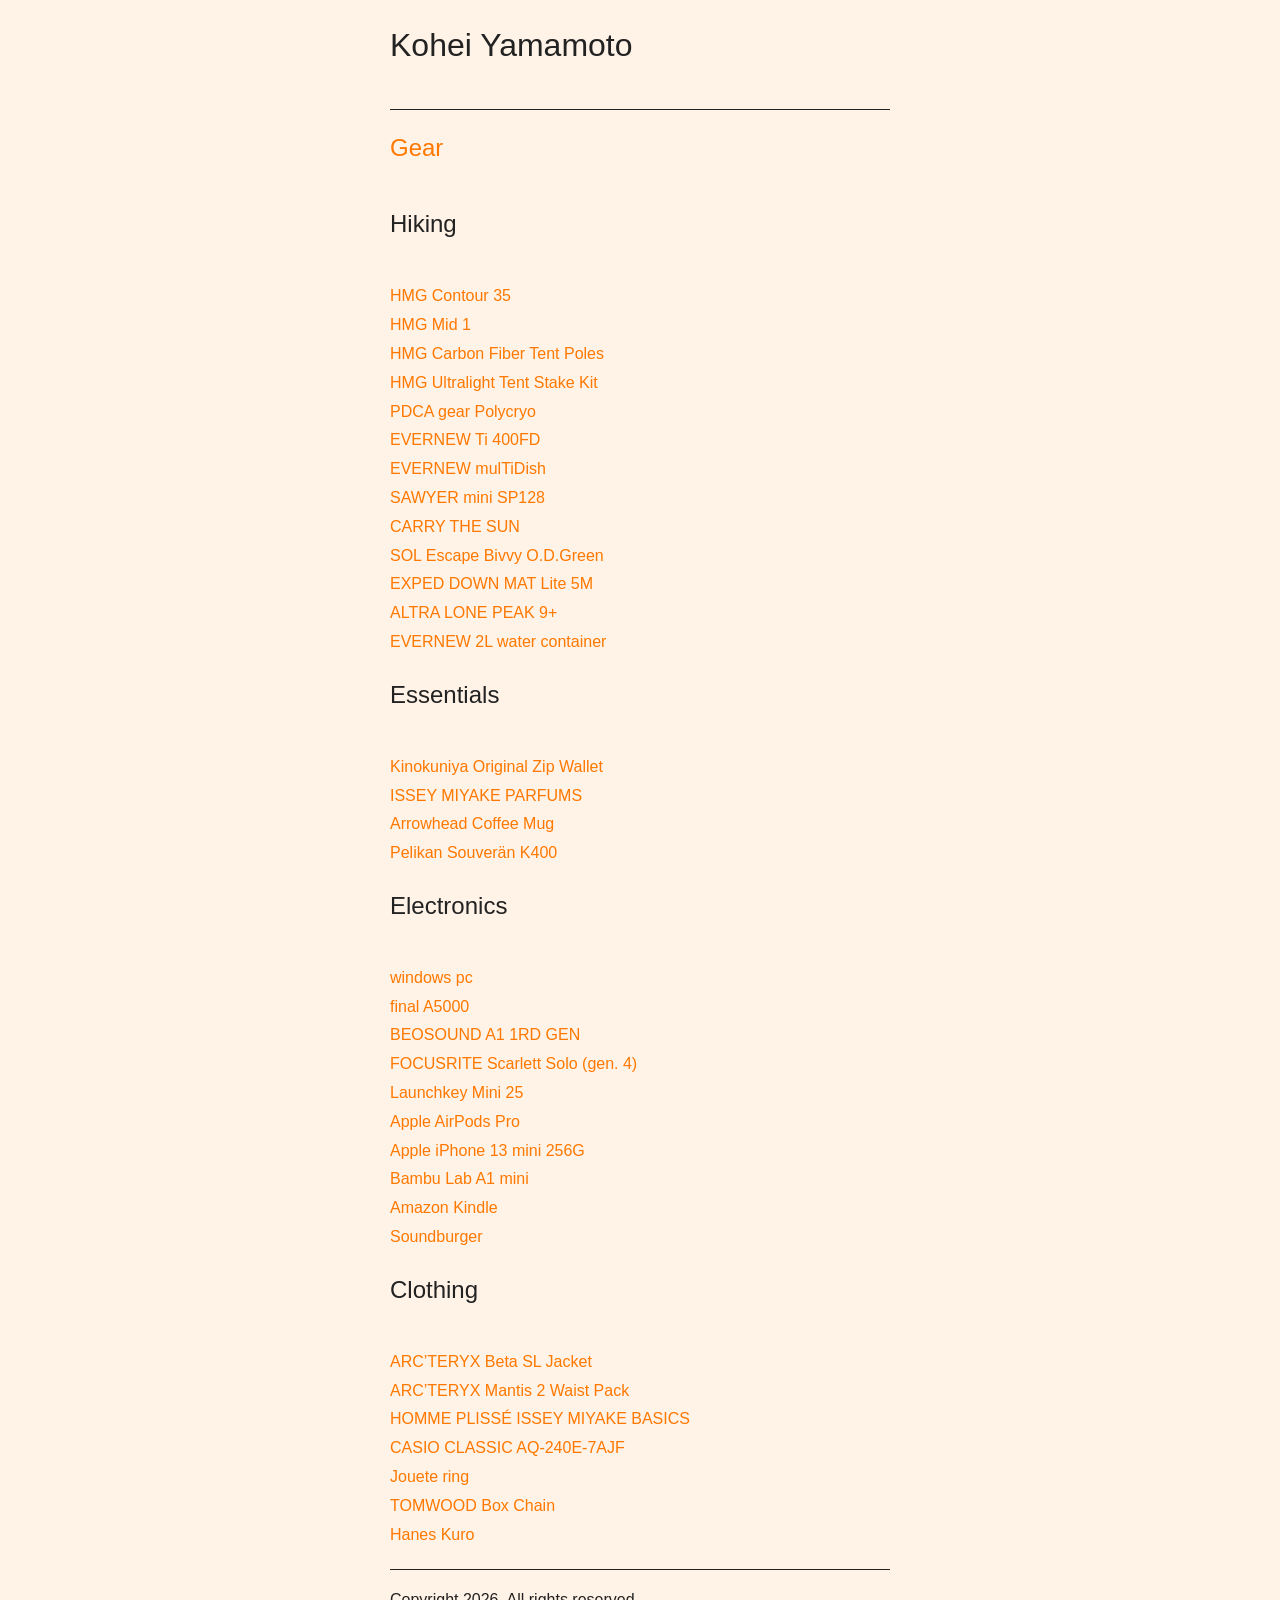
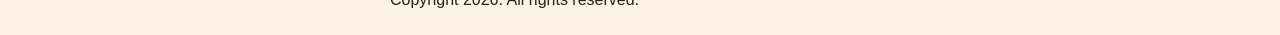
==== index.html @ 94694072 "update" ====
<!DOCTYPE html>
<html lang="en-us" dir="ltr">
<head>
	<meta name="generator" content="Hugo 0.157.0"><script src="/livereload.js?mindelay=10&amp;v=2&amp;port=1313&amp;path=livereload" data-no-instant defer></script>
  <meta charset="utf-8">
<meta name="viewport" content="width=device-width">
<title>Kohei Yamamoto</title>

    <link rel="stylesheet" href="/css/main.css">

<link rel="stylesheet" href="/css/custom.css">

      <script src="/js/main.js"></script>


</head>
<body>
  <div class="wrapper">
    <header>
      <h1>Kohei Yamamoto</h1>


    </header>
    <main>
      
  
  
    <section>
      <h2><a href="/posts/gear/">Gear</a></h2>
      <h2 id="hiking">Hiking</h2>
<p><a href="https://hyperlitemountaingear.com/"
   
     target="_blank" rel="noopener noreferrer"
   >
  HMG Contour 35
</a>
<br>
<a href="https://hyperlitemountaingear.com/"
   
     target="_blank" rel="noopener noreferrer"
   >
  HMG Mid 1
</a>
<br>
<a href="https://hyperlitemountaingear.com/"
   
     target="_blank" rel="noopener noreferrer"
   >
  HMG Carbon Fiber Tent Poles
</a>
<br>
<a href="https://hyperlitemountaingear.com/"
   
     target="_blank" rel="noopener noreferrer"
   >
  HMG Ultralight Tent Stake Kit
</a>
<br>
<a href="https://pdcagear.base.shop/items/66150037"
   
     target="_blank" rel="noopener noreferrer"
   >
  PDCA gear Polycryo
</a>
<br>
<a href="https://www.amazon.co.jp/s?k=evernew&#43;ti&#43;400fd&amp;language=ja_JP&amp;crid=1IOXVTTKA7ST3&amp;linkCode=sl2&amp;linkId=8bd39603fbab66f627df72cdb9a33aa1&amp;sprefix=EVERNEW&#43;Ti&#43;400FD%2Caps%2C169&amp;tag=tokimaru0b-22&amp;ref=as_li_ss_tl"
   
     target="_blank" rel="noopener noreferrer"
   >
  EVERNEW Ti 400FD
</a>
<br>
<a href="https://www.amazon.co.jp/s?k=evernew&#43;multidish&amp;language=ja_JP&amp;crid=30MUH462VRUWT&amp;linkCode=sl2&amp;linkId=1c9fb17dd02b2c582ad93531ae0f294d&amp;sprefix=evernew&#43;mul%2Caps%2C165&amp;tag=tokimaru0b-22&amp;ref=as_li_ss_tl"
   
     target="_blank" rel="noopener noreferrer"
   >
  EVERNEW mulTiDish
</a>
<br>
<a href="https://www.amazon.co.jp/s?k=sawyer&#43;mini&amp;language=ja_JP&amp;__mk_ja_JP=%E3%82%AB%E3%82%BF%E3%82%AB%E3%83%8A&amp;crid=6XTWPTN4LTU3&amp;linkCode=sl2&amp;linkId=4c9d28de957446251811c818b7bd659e&amp;sprefix=sawyer&#43;min%2Caps%2C180&amp;tag=tokimaru0b-22&amp;ref=as_li_ss_tl"
   
     target="_blank" rel="noopener noreferrer"
   >
  SAWYER mini SP128
</a>
<br>
<a href="https://carrythesun.jp/?srsltid=AfmBOop0uZKuVS22vFaG8SJ1Ew3PEuzZlG8GzW2nlOO8cJBd6NC-8tbC"
   
     target="_blank" rel="noopener noreferrer"
   >
  CARRY THE SUN
</a>
<br>
<a href="https://www.amazon.co.jp/s?k=SOL&#43;Escape&#43;Bivvy&#43;O.D.Green&amp;i=sporting&amp;__mk_ja_JP=%E3%82%AB%E3%82%BF%E3%82%AB%E3%83%8A&amp;crid=22V5KTXS28YTC&amp;sprefix=sol&#43;escape&#43;bivvy&#43;o.d.green%2Csporting%2C165&amp;ref=nb_sb_noss"
   
     target="_blank" rel="noopener noreferrer"
   >
  SOL Escape Bivvy O.D.Green
</a>
<br>
<a href="https://www.amazon.co.jp/s?k=EXPED&#43;DOWN&#43;MAT&#43;Lite&#43;5M&amp;i=sporting&amp;__mk_ja_JP=%E3%82%AB%E3%82%BF%E3%82%AB%E3%83%8A&amp;crid=2PQF8YKQ3DJB0&amp;sprefix=exped&#43;down&#43;mat&#43;lite&#43;5m%2Csporting%2C147&amp;ref=nb_sb_noss"
   
     target="_blank" rel="noopener noreferrer"
   >
  EXPED DOWN MAT Lite 5M
</a>
<br>
<a href="https://altrafootwear.jp/products/lonepeak9-m25ss"
   
     target="_blank" rel="noopener noreferrer"
   >
  ALTRA LONE PEAK 9+
</a>
<br>
<a href="https://www.amazon.co.jp/s?k=%E3%82%A8%E3%83%90%E3%83%8B%E3%83%A5%E3%83%BC&#43;%E3%82%A6%E3%82%A9%E3%83%BC%E3%82%BF%E3%83%BC%E3%82%AD%E3%83%A3%E3%83%AA%E3%83%BC&amp;__mk_ja_JP=%E3%82%AB%E3%82%BF%E3%82%AB%E3%83%8A&amp;ref=nb_sb_noss"
   
     target="_blank" rel="noopener noreferrer"
   >
  EVERNEW 2L water container
</a>
</p>
<h2 id="essentials">Essentials</h2>
<p><a href="https://www.amazon.co.jp/s?k=%E7%B4%80%E4%BC%8A%E5%9C%8B%E5%B1%8B&#43;%E3%82%B8%E3%83%83%E3%83%91%E3%83%BC%E3%83%90%E3%83%83%E3%82%B0&amp;language=ja_JP&amp;crid=RYGA3CLDOHBA&amp;linkCode=sl2&amp;linkId=50ce12c6d3979cd1345625333e6a74ad&amp;sprefix=kinokuniya%2Caps%2C191&amp;tag=tokimaru0b-22&amp;ref=as_li_ss_tl"
   
     target="_blank" rel="noopener noreferrer"
   >
  Kinokuniya Original Zip Wallet
</a>
<br>
<a href="https://www.isseymiyake.com/pages/parfums#section1"
   
     target="_blank" rel="noopener noreferrer"
   >
  ISSEY MIYAKE PARFUMS
</a>
<br>
<a href="https://arrowhead.coffee/"
   
     target="_blank" rel="noopener noreferrer"
   >
  Arrowhead Coffee Mug
</a>
<br>
<a href="https://www.amazon.co.jp/dp/B006O82L04"
   
     target="_blank" rel="noopener noreferrer"
   >
  Pelikan Souverän K400
</a>
</p>
<h2 id="electronics">Electronics</h2>
<p><a href="https://zisalog.com/tool/"
   
     target="_blank" rel="noopener noreferrer"
   >
  windows pc
</a>
<br>
<a href="https://final-inc.com/products/a5000-jp"
   
     target="_blank" rel="noopener noreferrer"
   >
  final A5000
</a>
<br>
<a href="https://www.bang-olufsen.com/ja/jp/speakers/beosound-a1?variant=beosound-a1-3rd-gen-natural-aluminium"
   
     target="_blank" rel="noopener noreferrer"
   >
  BEOSOUND A1 1RD GEN
</a>
<br>
<a href="https://focusrite.com/products/scarlett-solo"
   
     target="_blank" rel="noopener noreferrer"
   >
  FOCUSRITE Scarlett Solo (gen. 4)
</a>
<br>
<a href="https://novationmusic.com/products/launchkey-mini-25"
   
     target="_blank" rel="noopener noreferrer"
   >
  Launchkey Mini 25
</a>
<br>
<a href="https://support.apple.com/ja-jp/111861"
   
     target="_blank" rel="noopener noreferrer"
   >
  Apple AirPods Pro
</a>
<br>
<a href="https://support.apple.com/ja-jp/111873"
   
     target="_blank" rel="noopener noreferrer"
   >
  Apple iPhone 13 mini 256G
</a>
<br>
<a href="https://jp.store.bambulab.com/products/a1-mini?srsltid=AfmBOop0vj2zBBTvNmCzblpEI9nT1PFQ-rTpfx-OG_3bUPnBJuefyO45"
   
     target="_blank" rel="noopener noreferrer"
   >
  Bambu Lab A1 mini
</a>
<br>
<a href="https://www.amazon.co.jp/s?k=Amazon&#43;Kindle"
   
     target="_blank" rel="noopener noreferrer"
   >
  Amazon Kindle
</a>
<br>
<a href="https://www.audio-technica.co.jp/soundburger/"
   
     target="_blank" rel="noopener noreferrer"
   >
  Soundburger
</a>
</p>
<h2 id="clothing">Clothing</h2>
<p><a href="https://arcteryx.jp/products/beta-sl-jacket-m?srsltid=AfmBOoojNWUL8VdOxqwx7HOIy4rPo8H-TuqdHnX5NtbWFYVKF7GIoccX"
   
     target="_blank" rel="noopener noreferrer"
   >
  ARC&rsquo;TERYX Beta SL Jacket
</a>
<br>
<a href="https://arcteryx.jp/products/mantis-2-waist-pack"
   
     target="_blank" rel="noopener noreferrer"
   >
  ARC’TERYX Mantis 2 Waist Pack
</a>
<br>
<a href="https://www.isseymiyake.com/products/hp55jf550?"
   
     target="_blank" rel="noopener noreferrer"
   >
  HOMME PLISSÉ ISSEY MIYAKE BASICS
</a>
<br>
<a href="https://www.casio.com/jp/watches/casio/product.AQ-240E-7A/"
   
     target="_blank" rel="noopener noreferrer"
   >
  CASIO CLASSIC AQ-240E-7AJF
</a>
<br>
<a href="https://www.jouete.com/items/019567"
   
     target="_blank" rel="noopener noreferrer"
   >
  Jouete ring
</a>
<br>
<a href="https://www.tomwoodproject.com/jp_ja"
   
     target="_blank" rel="noopener noreferrer"
   >
  TOMWOOD Box Chain
</a>
<br>
<a href="https://www.amazon.co.jp/s?k=hanes&#43;kuro"
   
     target="_blank" rel="noopener noreferrer"
   >
  Hanes Kuro
</a>
</p>

    </section>
  

    </main>
    <footer>
      <p>Copyright 2026. All rights reserved.</p>

    </footer>
  </div>
</body>
</html>
---- css/main.css ----
body {
  color: #222;
  font-family: sans-serif;
  line-height: 1.5;
  margin: 1rem;
  max-width: 768px;
}

header {
  border-bottom: 1px solid #222;
  margin-bottom: 1rem;
}

footer {
  border-top: 1px solid #222;
  margin-top: 1rem;
}

a {
  color: #00e;
  text-decoration: none;
}
---- css/custom.css ----
body {
  margin: 0;
  max-width: none;
  background-color: #FFF2E6;
}

/* ���o�� */
h1, h2, h3 {
  font-weight: normal;
  margin-bottom: 40px;
}

/* �{�� */
p {
  line-height: 1.8;
  margin-bottom: 20px;
}

/* �����N */
a,
a:visited,
a:hover {
  color: #FF7800;
  text-decoration: none;
}

ul {
  list-style: none;
  padding: 0;
  margin: 0;
}

li {
  margin-bottom: 10px;
}

.wrapper {
  max-width: 500px;
  margin: 0 auto;
}
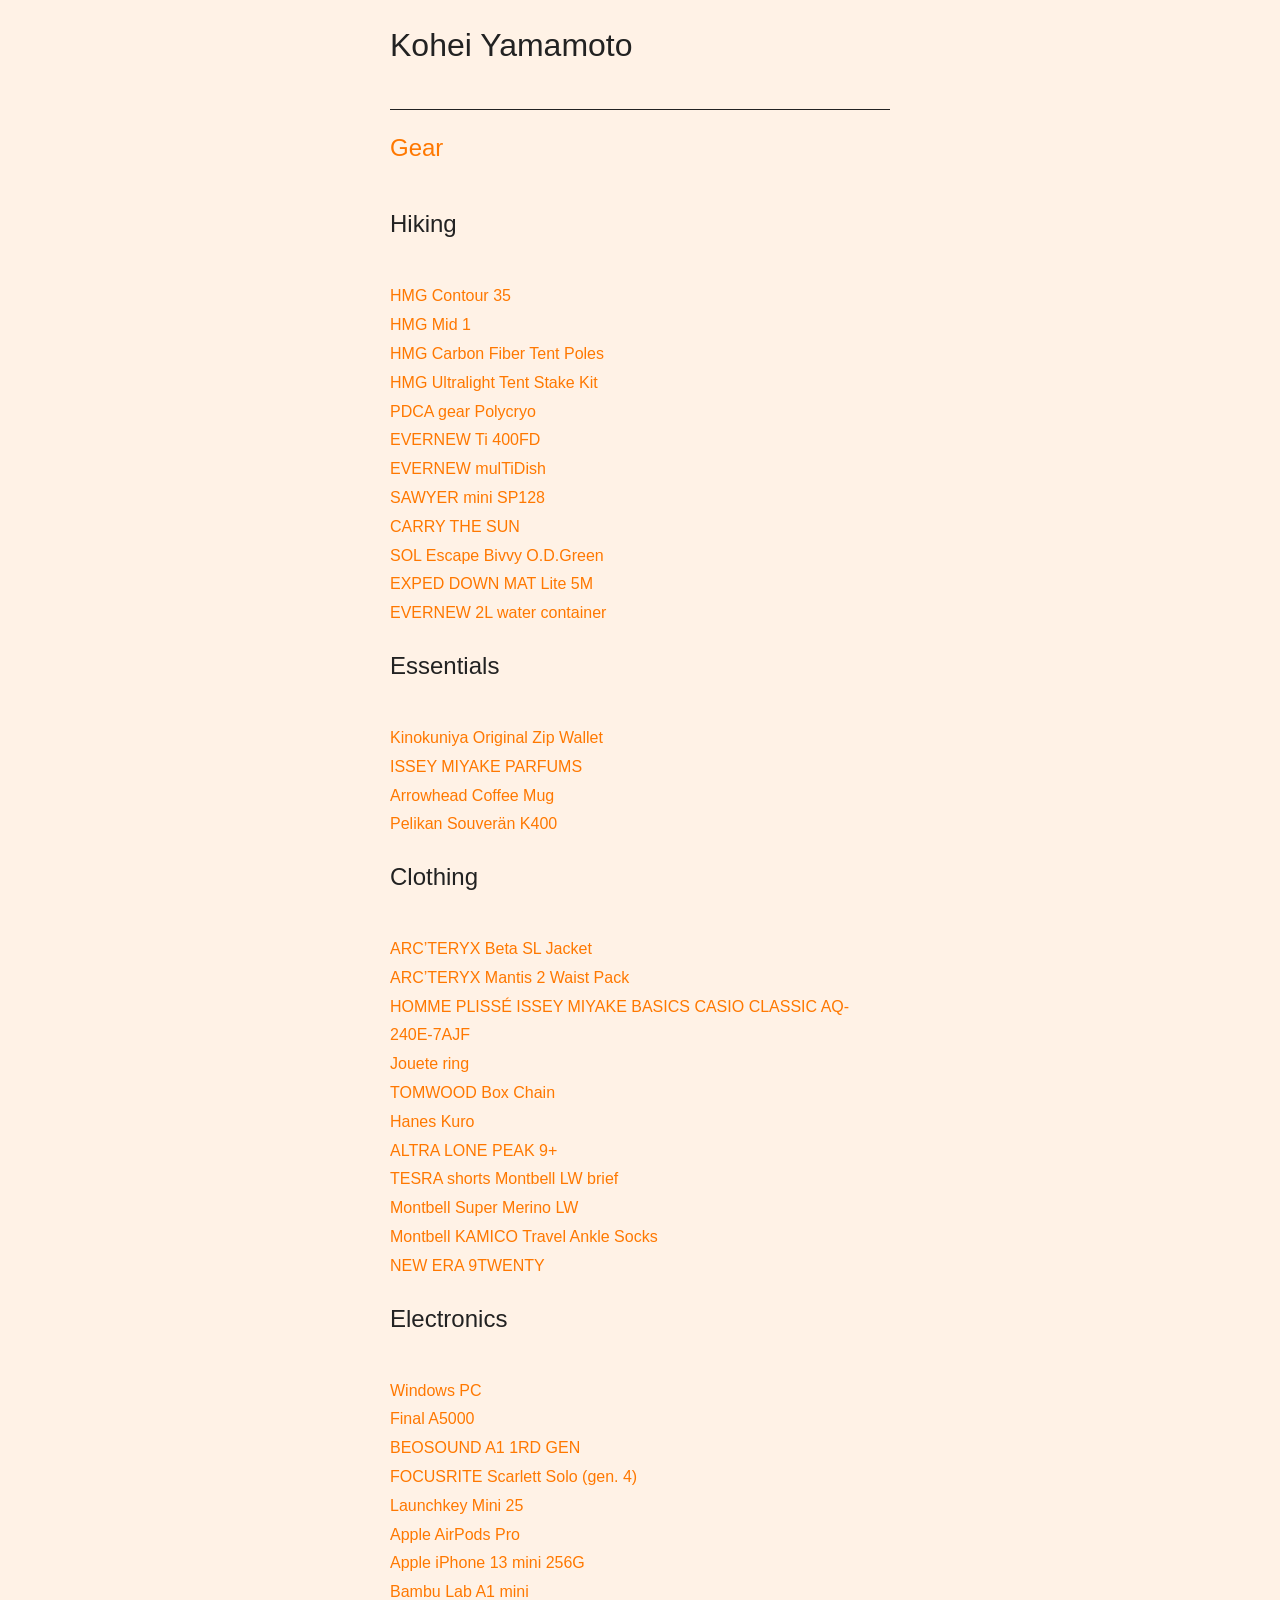
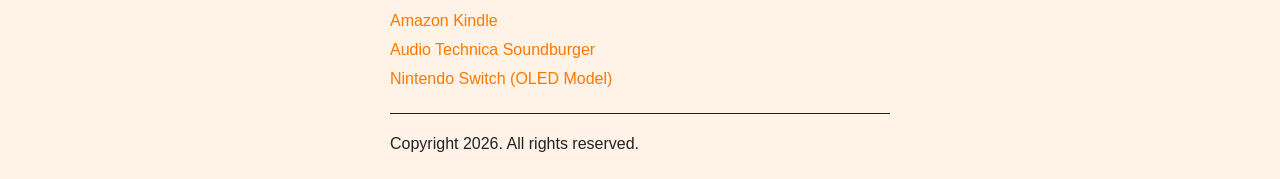
==== commit c30604b0: "04191134" ====
--- a/index.html
+++ b/index.html
@@ -63,21 +63,21 @@
   PDCA gear Polycryo
 </a>
 <br>
-<a href="https://www.amazon.co.jp/s?k=evernew&#43;ti&#43;400fd&amp;language=ja_JP&amp;crid=1IOXVTTKA7ST3&amp;linkCode=sl2&amp;linkId=8bd39603fbab66f627df72cdb9a33aa1&amp;sprefix=EVERNEW&#43;Ti&#43;400FD%2Caps%2C169&amp;tag=tokimaru0b-22&amp;ref=as_li_ss_tl"
+<a href="https://amzn.to/3O1xa4x"
    
      target="_blank" rel="noopener noreferrer"
    >
   EVERNEW Ti 400FD
 </a>
 <br>
-<a href="https://www.amazon.co.jp/s?k=evernew&#43;multidish&amp;language=ja_JP&amp;crid=30MUH462VRUWT&amp;linkCode=sl2&amp;linkId=1c9fb17dd02b2c582ad93531ae0f294d&amp;sprefix=evernew&#43;mul%2Caps%2C165&amp;tag=tokimaru0b-22&amp;ref=as_li_ss_tl"
+<a href="https://amzn.to/4ssmQjU"
    
      target="_blank" rel="noopener noreferrer"
    >
   EVERNEW mulTiDish
 </a>
 <br>
-<a href="https://www.amazon.co.jp/s?k=sawyer&#43;mini&amp;language=ja_JP&amp;__mk_ja_JP=%E3%82%AB%E3%82%BF%E3%82%AB%E3%83%8A&amp;crid=6XTWPTN4LTU3&amp;linkCode=sl2&amp;linkId=4c9d28de957446251811c818b7bd659e&amp;sprefix=sawyer&#43;min%2Caps%2C180&amp;tag=tokimaru0b-22&amp;ref=as_li_ss_tl"
+<a href="https://amzn.to/4cBXaN8"
    
      target="_blank" rel="noopener noreferrer"
    >
@@ -91,28 +91,21 @@
   CARRY THE SUN
 </a>
 <br>
-<a href="https://www.amazon.co.jp/s?k=SOL&#43;Escape&#43;Bivvy&#43;O.D.Green&amp;i=sporting&amp;__mk_ja_JP=%E3%82%AB%E3%82%BF%E3%82%AB%E3%83%8A&amp;crid=22V5KTXS28YTC&amp;sprefix=sol&#43;escape&#43;bivvy&#43;o.d.green%2Csporting%2C165&amp;ref=nb_sb_noss"
+<a href="https://amzn.to/4eied8d"
    
      target="_blank" rel="noopener noreferrer"
    >
   SOL Escape Bivvy O.D.Green
 </a>
 <br>
-<a href="https://www.amazon.co.jp/s?k=EXPED&#43;DOWN&#43;MAT&#43;Lite&#43;5M&amp;i=sporting&amp;__mk_ja_JP=%E3%82%AB%E3%82%BF%E3%82%AB%E3%83%8A&amp;crid=2PQF8YKQ3DJB0&amp;sprefix=exped&#43;down&#43;mat&#43;lite&#43;5m%2Csporting%2C147&amp;ref=nb_sb_noss"
+<a href="https://amzn.to/47ZGwEG"
    
      target="_blank" rel="noopener noreferrer"
    >
   EXPED DOWN MAT Lite 5M
 </a>
 <br>
-<a href="https://altrafootwear.jp/products/lonepeak9-m25ss"
-   
-     target="_blank" rel="noopener noreferrer"
-   >
-  ALTRA LONE PEAK 9+
-</a>
-<br>
-<a href="https://www.amazon.co.jp/s?k=%E3%82%A8%E3%83%90%E3%83%8B%E3%83%A5%E3%83%BC&#43;%E3%82%A6%E3%82%A9%E3%83%BC%E3%82%BF%E3%83%BC%E3%82%AD%E3%83%A3%E3%83%AA%E3%83%BC&amp;__mk_ja_JP=%E3%82%AB%E3%82%BF%E3%82%AB%E3%83%8A&amp;ref=nb_sb_noss"
+<a href="https://amzn.to/4voPt4r"
    
      target="_blank" rel="noopener noreferrer"
    >
@@ -120,14 +113,14 @@
 </a>
 </p>
 <h2 id="essentials">Essentials</h2>
-<p><a href="https://www.amazon.co.jp/s?k=%E7%B4%80%E4%BC%8A%E5%9C%8B%E5%B1%8B&#43;%E3%82%B8%E3%83%83%E3%83%91%E3%83%BC%E3%83%90%E3%83%83%E3%82%B0&amp;language=ja_JP&amp;crid=RYGA3CLDOHBA&amp;linkCode=sl2&amp;linkId=50ce12c6d3979cd1345625333e6a74ad&amp;sprefix=kinokuniya%2Caps%2C191&amp;tag=tokimaru0b-22&amp;ref=as_li_ss_tl"
+<p><a href="https://amzn.to/4vqS11I"
    
      target="_blank" rel="noopener noreferrer"
    >
   Kinokuniya Original Zip Wallet
 </a>
 <br>
-<a href="https://www.isseymiyake.com/pages/parfums#section1"
+<a href="https://amzn.to/4vKZXeH"
    
      target="_blank" rel="noopener noreferrer"
    >
@@ -141,43 +134,135 @@
   Arrowhead Coffee Mug
 </a>
 <br>
-<a href="https://www.amazon.co.jp/dp/B006O82L04"
+<a href="https://amzn.to/41tPI0f"
    
      target="_blank" rel="noopener noreferrer"
    >
   Pelikan Souverän K400
+</a>
+</p>
+<h2 id="clothing">Clothing</h2>
+<p><a href="https://amzn.to/3QwhPto"
+   
+     target="_blank" rel="noopener noreferrer"
+   >
+  ARC&rsquo;TERYX Beta SL Jacket
+</a>
+<br>
+<a href="https://amzn.to/41CX0yZ"
+   
+     target="_blank" rel="noopener noreferrer"
+   >
+  ARC’TERYX Mantis 2 Waist Pack
+</a>
+<br>
+<a href="https://www.isseymiyake.com/products/hp55jf550?"
+   
+     target="_blank" rel="noopener noreferrer"
+   >
+  HOMME PLISSÉ ISSEY MIYAKE BASICS
+</a>
+
+<a href="https://amzn.to/4cSA0lO"
+   
+     target="_blank" rel="noopener noreferrer"
+   >
+  CASIO CLASSIC AQ-240E-7AJF
+</a>
+<br>
+<a href="https://www.jouete.com/items/019567"
+   
+     target="_blank" rel="noopener noreferrer"
+   >
+  Jouete ring
+</a>
+<br>
+<a href="https://amzn.to/3Od2tcN"
+   
+     target="_blank" rel="noopener noreferrer"
+   >
+  TOMWOOD Box Chain
+</a>
+<br>
+<a href="https://amzn.to/4cAcSY7"
+   
+     target="_blank" rel="noopener noreferrer"
+   >
+  Hanes Kuro
+</a>
+<br>
+<a href="https://amzn.to/3OKJaHQ"
+   
+     target="_blank" rel="noopener noreferrer"
+   >
+  ALTRA LONE PEAK 9+
+</a>
+<br>
+<a href="https://amzn.to/4cwyAMr"
+   
+     target="_blank" rel="noopener noreferrer"
+   >
+  TESRA shorts
+</a>
+
+<a href="https://amzn.to/41DuqNU"
+   
+     target="_blank" rel="noopener noreferrer"
+   >
+  Montbell LW brief
+</a>
+<br>
+<a href="https://amzn.to/4897BFx"
+   
+     target="_blank" rel="noopener noreferrer"
+   >
+  Montbell Super Merino LW
+</a>
+<br>
+<a href="https://amzn.to/41HtdoS"
+   
+     target="_blank" rel="noopener noreferrer"
+   >
+  Montbell KAMICO Travel Ankle Socks
+</a>
+<br>
+<a href="https://amzn.to/4cuFrG7"
+   
+     target="_blank" rel="noopener noreferrer"
+   >
+  NEW ERA 9TWENTY
 </a>
 </p>
 <h2 id="electronics">Electronics</h2>
-<p><a href="https://zisalog.com/tool/"
-   
-     target="_blank" rel="noopener noreferrer"
-   >
-  windows pc
-</a>
-<br>
-<a href="https://final-inc.com/products/a5000-jp"
-   
-     target="_blank" rel="noopener noreferrer"
-   >
-  final A5000
-</a>
-<br>
-<a href="https://www.bang-olufsen.com/ja/jp/speakers/beosound-a1?variant=beosound-a1-3rd-gen-natural-aluminium"
+<p><a href="https://zisalog.com/tool/?struct_id=BTgDQclJGeMf"
+   
+     target="_blank" rel="noopener noreferrer"
+   >
+  Windows PC
+</a>
+<br>
+<a href="https://amzn.to/4cxTUkS"
+   
+     target="_blank" rel="noopener noreferrer"
+   >
+  Final A5000
+</a>
+<br>
+<a href="https://amzn.to/4cCgrgo"
    
      target="_blank" rel="noopener noreferrer"
    >
   BEOSOUND A1 1RD GEN
 </a>
 <br>
-<a href="https://focusrite.com/products/scarlett-solo"
+<a href="https://amzn.to/42m0Ool"
    
      target="_blank" rel="noopener noreferrer"
    >
   FOCUSRITE Scarlett Solo (gen. 4)
 </a>
 <br>
-<a href="https://novationmusic.com/products/launchkey-mini-25"
+<a href="https://amzn.to/4cT6Eni"
    
      target="_blank" rel="noopener noreferrer"
    >
@@ -198,75 +283,32 @@
   Apple iPhone 13 mini 256G
 </a>
 <br>
-<a href="https://jp.store.bambulab.com/products/a1-mini?srsltid=AfmBOop0vj2zBBTvNmCzblpEI9nT1PFQ-rTpfx-OG_3bUPnBJuefyO45"
+<a href="https://amzn.to/4sSEVIs"
    
      target="_blank" rel="noopener noreferrer"
    >
   Bambu Lab A1 mini
 </a>
 <br>
-<a href="https://www.amazon.co.jp/s?k=Amazon&#43;Kindle"
+<a href="https://amzn.to/4t6AdYb"
    
      target="_blank" rel="noopener noreferrer"
    >
   Amazon Kindle
 </a>
 <br>
-<a href="https://www.audio-technica.co.jp/soundburger/"
-   
-     target="_blank" rel="noopener noreferrer"
-   >
-  Soundburger
-</a>
-</p>
-<h2 id="clothing">Clothing</h2>
-<p><a href="https://arcteryx.jp/products/beta-sl-jacket-m?srsltid=AfmBOoojNWUL8VdOxqwx7HOIy4rPo8H-TuqdHnX5NtbWFYVKF7GIoccX"
-   
-     target="_blank" rel="noopener noreferrer"
-   >
-  ARC&rsquo;TERYX Beta SL Jacket
-</a>
-<br>
-<a href="https://arcteryx.jp/products/mantis-2-waist-pack"
-   
-     target="_blank" rel="noopener noreferrer"
-   >
-  ARC’TERYX Mantis 2 Waist Pack
-</a>
-<br>
-<a href="https://www.isseymiyake.com/products/hp55jf550?"
-   
-     target="_blank" rel="noopener noreferrer"
-   >
-  HOMME PLISSÉ ISSEY MIYAKE BASICS
-</a>
-<br>
-<a href="https://www.casio.com/jp/watches/casio/product.AQ-240E-7A/"
-   
-     target="_blank" rel="noopener noreferrer"
-   >
-  CASIO CLASSIC AQ-240E-7AJF
-</a>
-<br>
-<a href="https://www.jouete.com/items/019567"
-   
-     target="_blank" rel="noopener noreferrer"
-   >
-  Jouete ring
-</a>
-<br>
-<a href="https://www.tomwoodproject.com/jp_ja"
-   
-     target="_blank" rel="noopener noreferrer"
-   >
-  TOMWOOD Box Chain
-</a>
-<br>
-<a href="https://www.amazon.co.jp/s?k=hanes&#43;kuro"
-   
-     target="_blank" rel="noopener noreferrer"
-   >
-  Hanes Kuro
+<a href="https://amzn.to/41HoZO0"
+   
+     target="_blank" rel="noopener noreferrer"
+   >
+  Audio Technica Soundburger
+</a>
+<br>
+<a href="https://amzn.to/4sInbiQ"
+   
+     target="_blank" rel="noopener noreferrer"
+   >
+  Nintendo Switch (OLED Model)
 </a>
 </p>
 
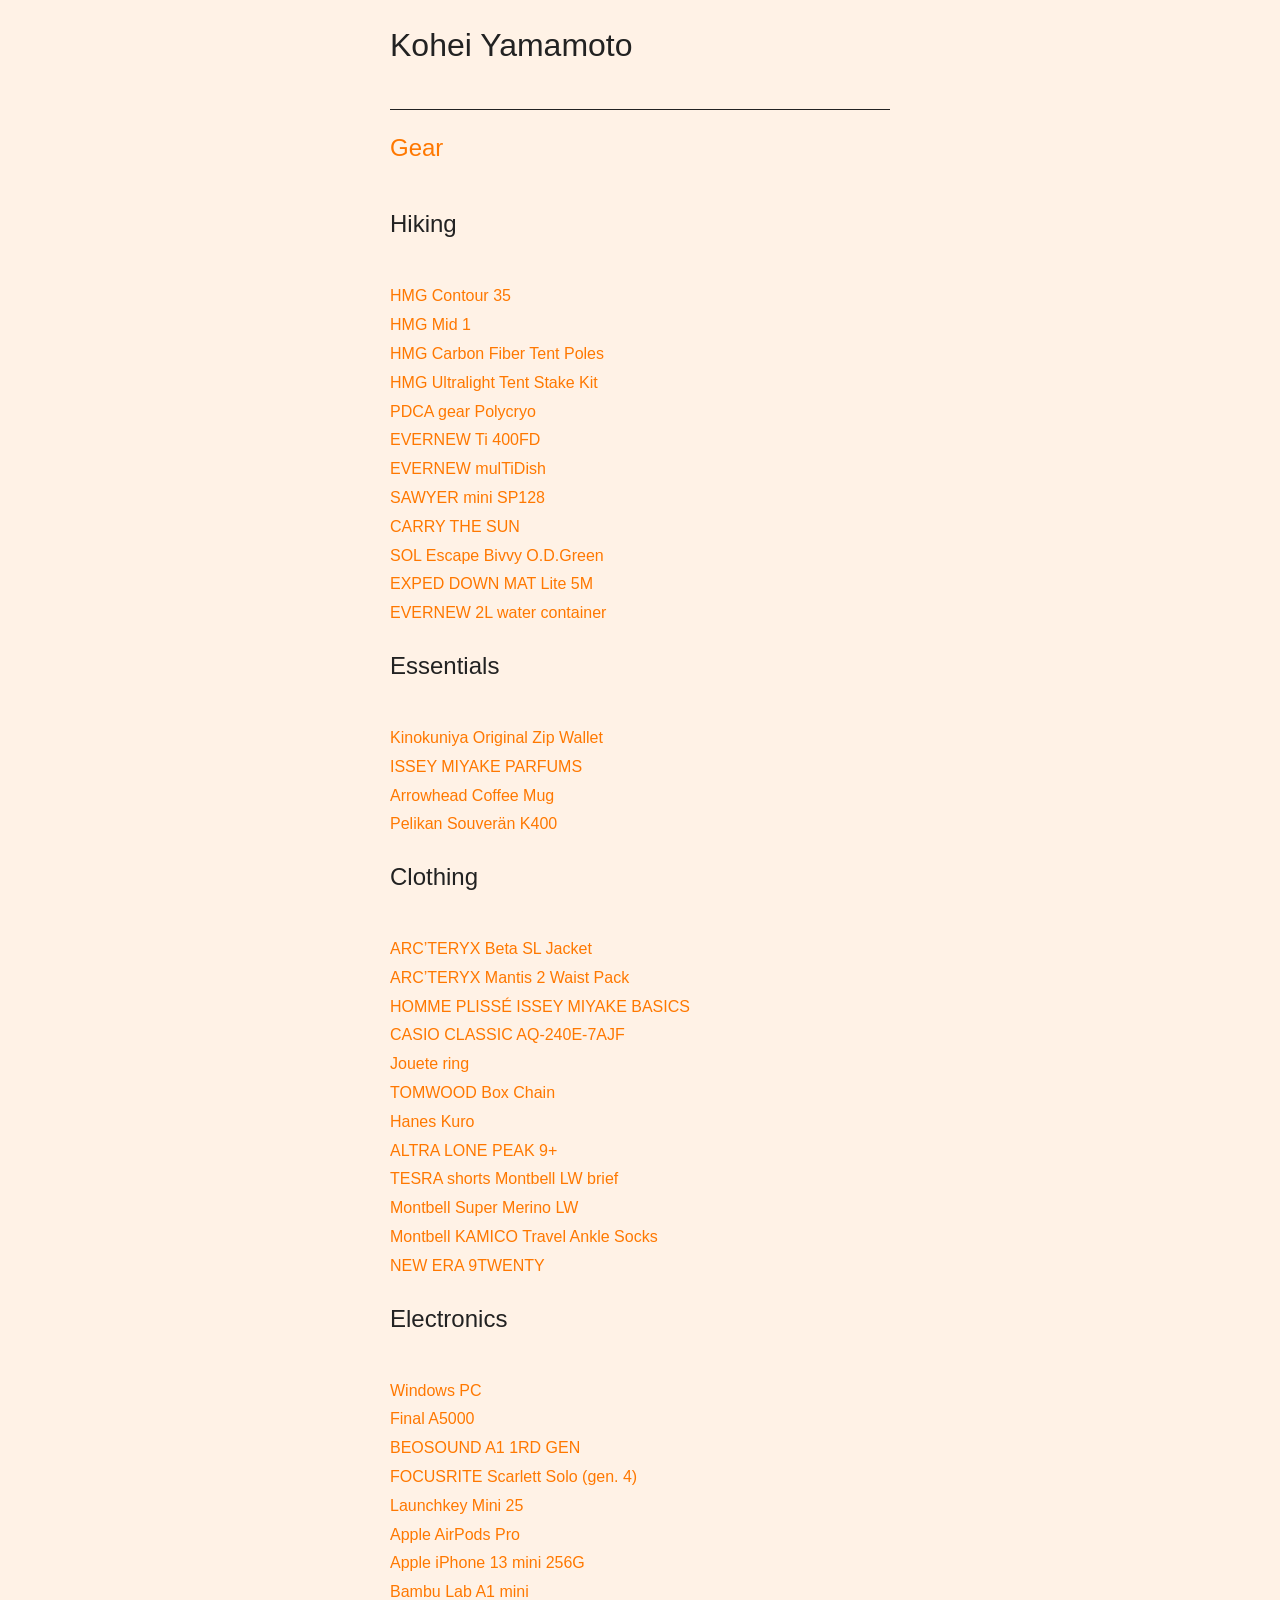
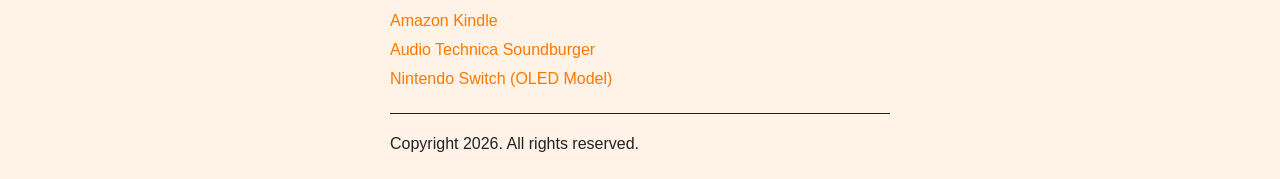
==== commit 9863261e: "202604191139" ====
--- a/index.html
+++ b/index.html
@@ -162,7 +162,7 @@
    >
   HOMME PLISSÉ ISSEY MIYAKE BASICS
 </a>
-
+<br>
 <a href="https://amzn.to/4cSA0lO"
    
      target="_blank" rel="noopener noreferrer"
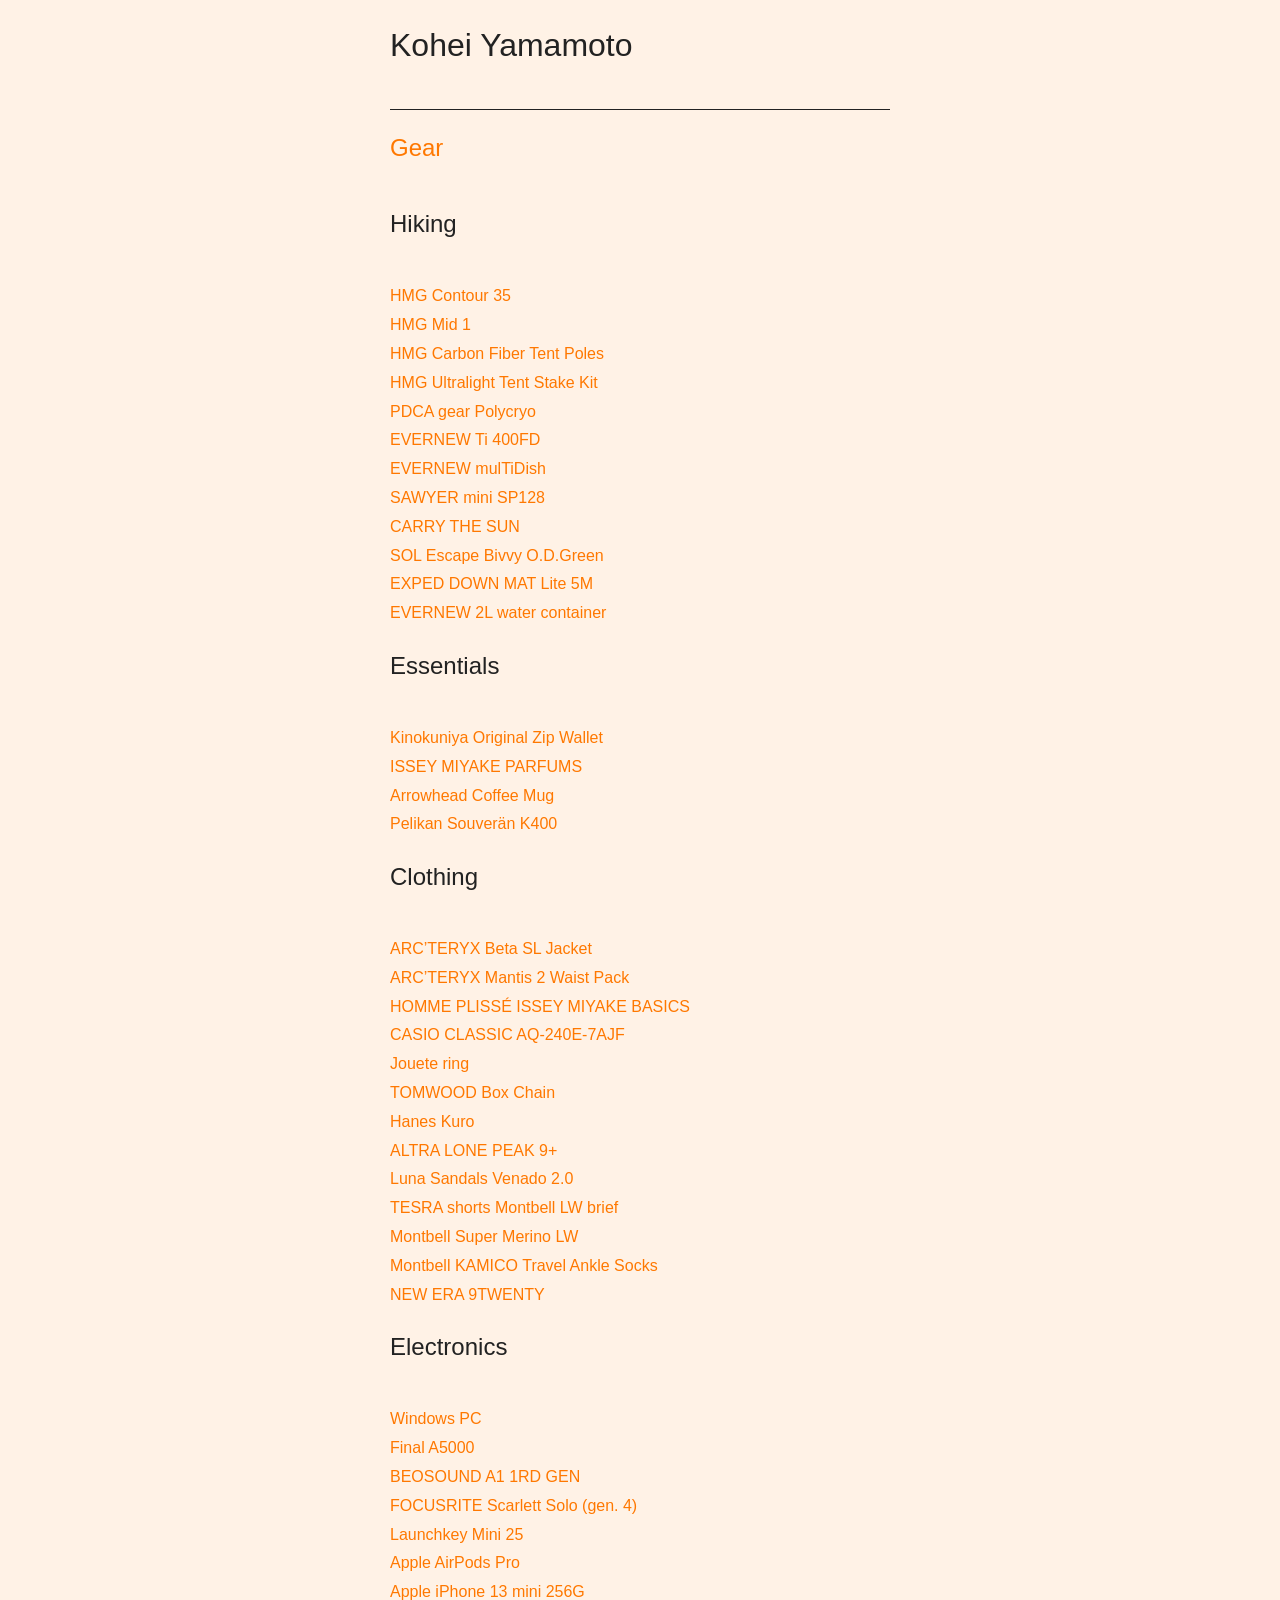
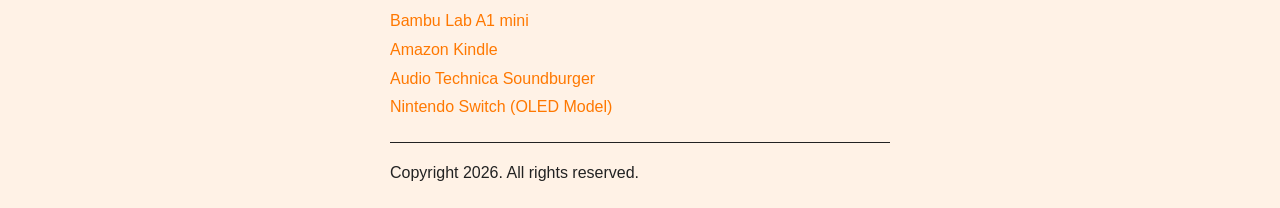
==== commit 6d422305: "202605010923" ====
--- a/index.html
+++ b/index.html
@@ -198,6 +198,13 @@
   ALTRA LONE PEAK 9+
 </a>
 <br>
+<a href="https://amzn.to/4cWbhM7"
+   
+     target="_blank" rel="noopener noreferrer"
+   >
+  Luna Sandals Venado 2.0
+</a>
+<br>
 <a href="https://amzn.to/4cwyAMr"
    
      target="_blank" rel="noopener noreferrer"
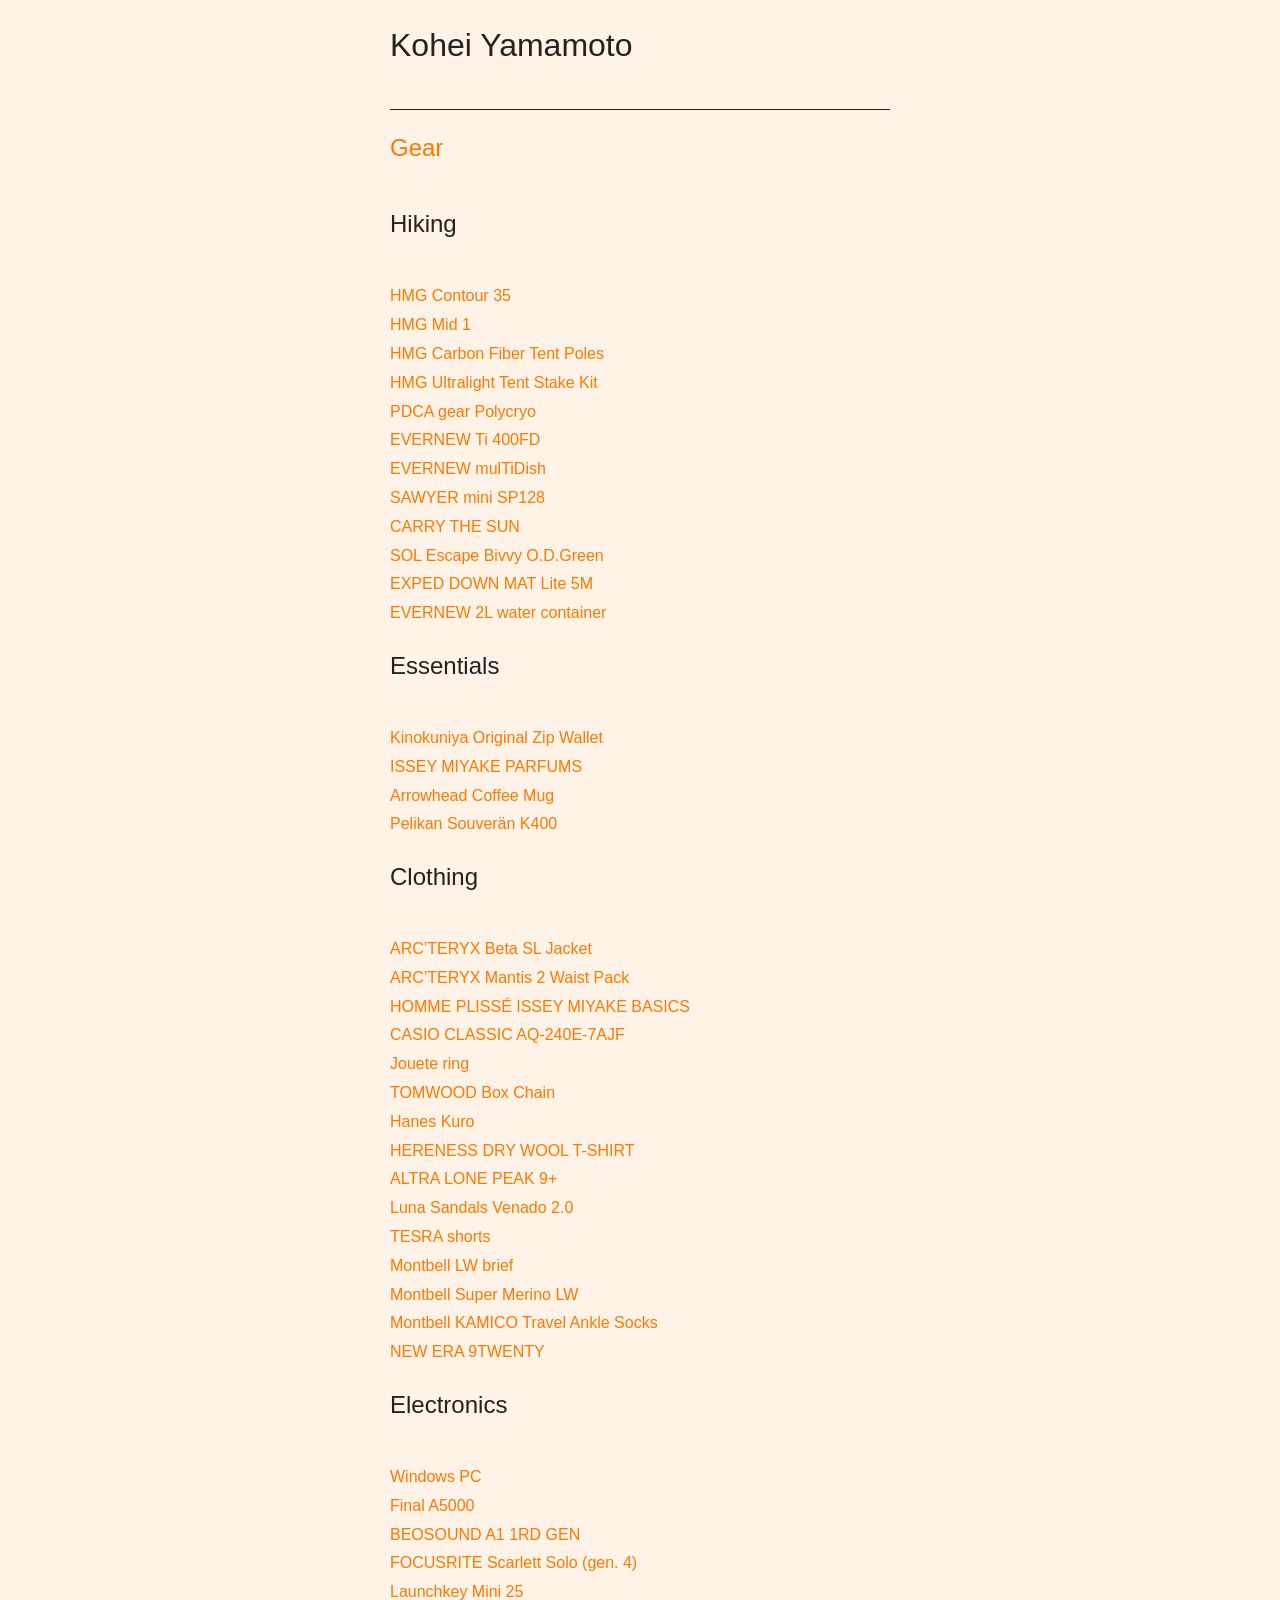
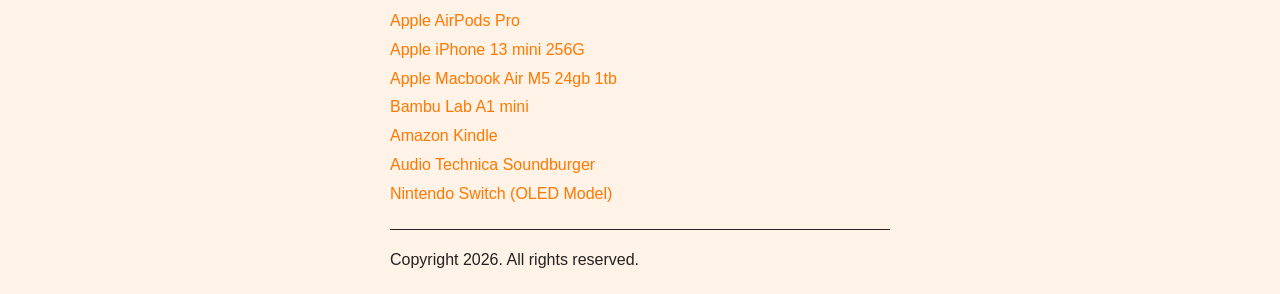
==== commit 9619b88d: "サイト更新" ====
--- a/index.html
+++ b/index.html
@@ -1,16 +1,16 @@
 <!DOCTYPE html>
 <html lang="en-us" dir="ltr">
 <head>
-	<meta name="generator" content="Hugo 0.157.0"><script src="/livereload.js?mindelay=10&amp;v=2&amp;port=1313&amp;path=livereload" data-no-instant defer></script>
+	<meta name="generator" content="Hugo 0.161.1">
   <meta charset="utf-8">
 <meta name="viewport" content="width=device-width">
 <title>Kohei Yamamoto</title>
 
-    <link rel="stylesheet" href="/css/main.css">
+      <link rel="stylesheet" href="/css/main.min.73be4799b2091d293b47b52ca2642fe82aa2b1c9c050e8d1b389a80939a30dd4.css" integrity="sha256-c75HmbIJHSk7R7UsomQv6CqiscnAUOjRs4moCTmjDdQ=" crossorigin="anonymous">
 
 <link rel="stylesheet" href="/css/custom.css">
 
-      <script src="/js/main.js"></script>
+        <script src="/js/main.23cd0c7d837263b9eaeb96ee2d9ccfa2969daa3fa00fa1c1fe8701a9b87251a1.js" integrity="sha256-I80MfYNyY7nq65buLZzPopadqj&#43;gD6HB/ocBqbhyUaE=" crossorigin="anonymous"></script>
 
 
 </head>
@@ -28,295 +28,309 @@
     <section>
       <h2><a href="/posts/gear/">Gear</a></h2>
       <h2 id="hiking">Hiking</h2>
-<p><a href="https://hyperlitemountaingear.com/"
-   
-     target="_blank" rel="noopener noreferrer"
-   >
-  HMG Contour 35
-</a>
-<br>
-<a href="https://hyperlitemountaingear.com/"
-   
-     target="_blank" rel="noopener noreferrer"
-   >
-  HMG Mid 1
-</a>
-<br>
-<a href="https://hyperlitemountaingear.com/"
-   
-     target="_blank" rel="noopener noreferrer"
-   >
-  HMG Carbon Fiber Tent Poles
-</a>
-<br>
-<a href="https://hyperlitemountaingear.com/"
-   
-     target="_blank" rel="noopener noreferrer"
-   >
-  HMG Ultralight Tent Stake Kit
-</a>
-<br>
-<a href="https://pdcagear.base.shop/items/66150037"
-   
-     target="_blank" rel="noopener noreferrer"
-   >
-  PDCA gear Polycryo
-</a>
-<br>
-<a href="https://amzn.to/3O1xa4x"
-   
-     target="_blank" rel="noopener noreferrer"
-   >
-  EVERNEW Ti 400FD
-</a>
-<br>
-<a href="https://amzn.to/4ssmQjU"
-   
-     target="_blank" rel="noopener noreferrer"
-   >
-  EVERNEW mulTiDish
-</a>
-<br>
-<a href="https://amzn.to/4cBXaN8"
-   
-     target="_blank" rel="noopener noreferrer"
-   >
-  SAWYER mini SP128
-</a>
-<br>
-<a href="https://carrythesun.jp/?srsltid=AfmBOop0uZKuVS22vFaG8SJ1Ew3PEuzZlG8GzW2nlOO8cJBd6NC-8tbC"
-   
-     target="_blank" rel="noopener noreferrer"
-   >
-  CARRY THE SUN
-</a>
-<br>
-<a href="https://amzn.to/4eied8d"
-   
-     target="_blank" rel="noopener noreferrer"
-   >
-  SOL Escape Bivvy O.D.Green
-</a>
-<br>
-<a href="https://amzn.to/47ZGwEG"
-   
-     target="_blank" rel="noopener noreferrer"
-   >
-  EXPED DOWN MAT Lite 5M
-</a>
-<br>
-<a href="https://amzn.to/4voPt4r"
-   
-     target="_blank" rel="noopener noreferrer"
-   >
-  EVERNEW 2L water container
-</a>
+<p><a href="https://hyperlitemountaingear.com/"
+   
+     target="_blank" rel="noopener noreferrer"
+   >
+  HMG Contour 35
+</a>
+<br>
+<a href="https://hyperlitemountaingear.com/"
+   
+     target="_blank" rel="noopener noreferrer"
+   >
+  HMG Mid 1
+</a>
+<br>
+<a href="https://hyperlitemountaingear.com/"
+   
+     target="_blank" rel="noopener noreferrer"
+   >
+  HMG Carbon Fiber Tent Poles
+</a>
+<br>
+<a href="https://hyperlitemountaingear.com/"
+   
+     target="_blank" rel="noopener noreferrer"
+   >
+  HMG Ultralight Tent Stake Kit
+</a>
+<br>
+<a href="https://pdcagear.base.shop/items/66150037"
+   
+     target="_blank" rel="noopener noreferrer"
+   >
+  PDCA gear Polycryo
+</a>
+<br>
+<a href="https://amzn.to/3O1xa4x"
+   
+     target="_blank" rel="noopener noreferrer"
+   >
+  EVERNEW Ti 400FD
+</a>
+<br>
+<a href="https://amzn.to/4ssmQjU"
+   
+     target="_blank" rel="noopener noreferrer"
+   >
+  EVERNEW mulTiDish
+</a>
+<br>
+<a href="https://amzn.to/4cBXaN8"
+   
+     target="_blank" rel="noopener noreferrer"
+   >
+  SAWYER mini SP128
+</a>
+<br>
+<a href="https://carrythesun.jp/?srsltid=AfmBOop0uZKuVS22vFaG8SJ1Ew3PEuzZlG8GzW2nlOO8cJBd6NC-8tbC"
+   
+     target="_blank" rel="noopener noreferrer"
+   >
+  CARRY THE SUN
+</a>
+<br>
+<a href="https://amzn.to/4eied8d"
+   
+     target="_blank" rel="noopener noreferrer"
+   >
+  SOL Escape Bivvy O.D.Green
+</a>
+<br>
+<a href="https://amzn.to/47ZGwEG"
+   
+     target="_blank" rel="noopener noreferrer"
+   >
+  EXPED DOWN MAT Lite 5M
+</a>
+<br>
+<a href="https://amzn.to/4voPt4r"
+   
+     target="_blank" rel="noopener noreferrer"
+   >
+  EVERNEW 2L water container
+</a>
 </p>
 <h2 id="essentials">Essentials</h2>
-<p><a href="https://amzn.to/4vqS11I"
-   
-     target="_blank" rel="noopener noreferrer"
-   >
-  Kinokuniya Original Zip Wallet
-</a>
-<br>
-<a href="https://amzn.to/4vKZXeH"
-   
-     target="_blank" rel="noopener noreferrer"
-   >
-  ISSEY MIYAKE PARFUMS
-</a>
-<br>
-<a href="https://arrowhead.coffee/"
-   
-     target="_blank" rel="noopener noreferrer"
-   >
-  Arrowhead Coffee Mug
-</a>
-<br>
-<a href="https://amzn.to/41tPI0f"
-   
-     target="_blank" rel="noopener noreferrer"
-   >
-  Pelikan Souverän K400
-</a>
+<p><a href="https://amzn.to/4vqS11I"
+   
+     target="_blank" rel="noopener noreferrer"
+   >
+  Kinokuniya Original Zip Wallet
+</a>
+<br>
+<a href="https://amzn.to/4vKZXeH"
+   
+     target="_blank" rel="noopener noreferrer"
+   >
+  ISSEY MIYAKE PARFUMS
+</a>
+<br>
+<a href="https://arrowhead.coffee/"
+   
+     target="_blank" rel="noopener noreferrer"
+   >
+  Arrowhead Coffee Mug
+</a>
+<br>
+<a href="https://amzn.to/41tPI0f"
+   
+     target="_blank" rel="noopener noreferrer"
+   >
+  Pelikan Souverän K400
+</a>
 </p>
 <h2 id="clothing">Clothing</h2>
-<p><a href="https://amzn.to/3QwhPto"
-   
-     target="_blank" rel="noopener noreferrer"
-   >
-  ARC&rsquo;TERYX Beta SL Jacket
-</a>
-<br>
-<a href="https://amzn.to/41CX0yZ"
-   
-     target="_blank" rel="noopener noreferrer"
-   >
-  ARC’TERYX Mantis 2 Waist Pack
-</a>
-<br>
-<a href="https://www.isseymiyake.com/products/hp55jf550?"
-   
-     target="_blank" rel="noopener noreferrer"
-   >
-  HOMME PLISSÉ ISSEY MIYAKE BASICS
-</a>
-<br>
-<a href="https://amzn.to/4cSA0lO"
-   
-     target="_blank" rel="noopener noreferrer"
-   >
-  CASIO CLASSIC AQ-240E-7AJF
-</a>
-<br>
-<a href="https://www.jouete.com/items/019567"
-   
-     target="_blank" rel="noopener noreferrer"
-   >
-  Jouete ring
-</a>
-<br>
-<a href="https://amzn.to/3Od2tcN"
-   
-     target="_blank" rel="noopener noreferrer"
-   >
-  TOMWOOD Box Chain
-</a>
-<br>
-<a href="https://amzn.to/4cAcSY7"
-   
-     target="_blank" rel="noopener noreferrer"
-   >
-  Hanes Kuro
-</a>
-<br>
-<a href="https://amzn.to/3OKJaHQ"
-   
-     target="_blank" rel="noopener noreferrer"
-   >
-  ALTRA LONE PEAK 9+
-</a>
-<br>
-<a href="https://amzn.to/4cWbhM7"
-   
-     target="_blank" rel="noopener noreferrer"
-   >
-  Luna Sandals Venado 2.0
-</a>
-<br>
-<a href="https://amzn.to/4cwyAMr"
-   
-     target="_blank" rel="noopener noreferrer"
-   >
-  TESRA shorts
-</a>
-
-<a href="https://amzn.to/41DuqNU"
-   
-     target="_blank" rel="noopener noreferrer"
-   >
-  Montbell LW brief
-</a>
-<br>
-<a href="https://amzn.to/4897BFx"
-   
-     target="_blank" rel="noopener noreferrer"
-   >
-  Montbell Super Merino LW
-</a>
-<br>
-<a href="https://amzn.to/41HtdoS"
-   
-     target="_blank" rel="noopener noreferrer"
-   >
-  Montbell KAMICO Travel Ankle Socks
-</a>
-<br>
-<a href="https://amzn.to/4cuFrG7"
-   
-     target="_blank" rel="noopener noreferrer"
-   >
-  NEW ERA 9TWENTY
-</a>
+<p><a href="https://amzn.to/3QwhPto"
+   
+     target="_blank" rel="noopener noreferrer"
+   >
+  ARC&rsquo;TERYX Beta SL Jacket
+</a>
+<br>
+<a href="https://amzn.to/41CX0yZ"
+   
+     target="_blank" rel="noopener noreferrer"
+   >
+  ARC’TERYX Mantis 2 Waist Pack
+</a>
+<br>
+<a href="https://www.isseymiyake.com/products/hp55jf550?"
+   
+     target="_blank" rel="noopener noreferrer"
+   >
+  HOMME PLISSÉ ISSEY MIYAKE BASICS
+</a>
+<br>
+<a href="https://amzn.to/4cSA0lO"
+   
+     target="_blank" rel="noopener noreferrer"
+   >
+  CASIO CLASSIC AQ-240E-7AJF
+</a>
+<br>
+<a href="https://www.jouete.com/items/019567"
+   
+     target="_blank" rel="noopener noreferrer"
+   >
+  Jouete ring
+</a>
+<br>
+<a href="https://amzn.to/3Od2tcN"
+   
+     target="_blank" rel="noopener noreferrer"
+   >
+  TOMWOOD Box Chain
+</a>
+<br>
+<a href="https://amzn.to/4cAcSY7"
+   
+     target="_blank" rel="noopener noreferrer"
+   >
+  Hanes Kuro
+</a>
+<br>
+<a href="https://hereness.jp/collections/wool/products/hu-10014?variant=46297795854553"
+   
+     target="_blank" rel="noopener noreferrer"
+   >
+  HERENESS DRY WOOL T-SHIRT
+</a>
+<br>
+<a href="https://amzn.to/3OKJaHQ"
+   
+     target="_blank" rel="noopener noreferrer"
+   >
+  ALTRA LONE PEAK 9+
+</a>
+<br>
+<a href="https://amzn.to/4cWbhM7"
+   
+     target="_blank" rel="noopener noreferrer"
+   >
+  Luna Sandals Venado 2.0
+</a>
+<br>
+<a href="https://amzn.to/4cwyAMr"
+   
+     target="_blank" rel="noopener noreferrer"
+   >
+  TESRA shorts
+</a>
+<br>
+<a href="https://amzn.to/41DuqNU"
+   
+     target="_blank" rel="noopener noreferrer"
+   >
+  Montbell LW brief
+</a>
+<br>
+<a href="https://amzn.to/4897BFx"
+   
+     target="_blank" rel="noopener noreferrer"
+   >
+  Montbell Super Merino LW
+</a>
+<br>
+<a href="https://amzn.to/41HtdoS"
+   
+     target="_blank" rel="noopener noreferrer"
+   >
+  Montbell KAMICO Travel Ankle Socks
+</a>
+<br>
+<a href="https://amzn.to/4cuFrG7"
+   
+     target="_blank" rel="noopener noreferrer"
+   >
+  NEW ERA 9TWENTY
+</a>
 </p>
 <h2 id="electronics">Electronics</h2>
-<p><a href="https://zisalog.com/tool/?struct_id=BTgDQclJGeMf"
-   
-     target="_blank" rel="noopener noreferrer"
-   >
-  Windows PC
-</a>
-<br>
-<a href="https://amzn.to/4cxTUkS"
-   
-     target="_blank" rel="noopener noreferrer"
-   >
-  Final A5000
-</a>
-<br>
-<a href="https://amzn.to/4cCgrgo"
-   
-     target="_blank" rel="noopener noreferrer"
-   >
-  BEOSOUND A1 1RD GEN
-</a>
-<br>
-<a href="https://amzn.to/42m0Ool"
-   
-     target="_blank" rel="noopener noreferrer"
-   >
-  FOCUSRITE Scarlett Solo (gen. 4)
-</a>
-<br>
-<a href="https://amzn.to/4cT6Eni"
-   
-     target="_blank" rel="noopener noreferrer"
-   >
-  Launchkey Mini 25
-</a>
-<br>
-<a href="https://support.apple.com/ja-jp/111861"
-   
-     target="_blank" rel="noopener noreferrer"
-   >
-  Apple AirPods Pro
-</a>
-<br>
-<a href="https://support.apple.com/ja-jp/111873"
-   
-     target="_blank" rel="noopener noreferrer"
-   >
-  Apple iPhone 13 mini 256G
-</a>
-<br>
-<a href="https://amzn.to/4sSEVIs"
-   
-     target="_blank" rel="noopener noreferrer"
-   >
-  Bambu Lab A1 mini
-</a>
-<br>
-<a href="https://amzn.to/4t6AdYb"
-   
-     target="_blank" rel="noopener noreferrer"
-   >
-  Amazon Kindle
-</a>
-<br>
-<a href="https://amzn.to/41HoZO0"
-   
-     target="_blank" rel="noopener noreferrer"
-   >
-  Audio Technica Soundburger
-</a>
-<br>
-<a href="https://amzn.to/4sInbiQ"
-   
-     target="_blank" rel="noopener noreferrer"
-   >
-  Nintendo Switch (OLED Model)
-</a>
+<p><a href="https://zisalog.com/tool/?struct_id=BTgDQclJGeMf"
+   
+     target="_blank" rel="noopener noreferrer"
+   >
+  Windows PC
+</a>
+<br>
+<a href="https://amzn.to/4cxTUkS"
+   
+     target="_blank" rel="noopener noreferrer"
+   >
+  Final A5000
+</a>
+<br>
+<a href="https://amzn.to/4cCgrgo"
+   
+     target="_blank" rel="noopener noreferrer"
+   >
+  BEOSOUND A1 1RD GEN
+</a>
+<br>
+<a href="https://amzn.to/42m0Ool"
+   
+     target="_blank" rel="noopener noreferrer"
+   >
+  FOCUSRITE Scarlett Solo (gen. 4)
+</a>
+<br>
+<a href="https://amzn.to/4cT6Eni"
+   
+     target="_blank" rel="noopener noreferrer"
+   >
+  Launchkey Mini 25
+</a>
+<br>
+<a href="https://support.apple.com/ja-jp/111861"
+   
+     target="_blank" rel="noopener noreferrer"
+   >
+  Apple AirPods Pro
+</a>
+<br>
+<a href="https://support.apple.com/ja-jp/111873"
+   
+     target="_blank" rel="noopener noreferrer"
+   >
+  Apple iPhone 13 mini 256G
+</a>
+<br>
+<a href="https://amzn.to/4dsbFT4"
+   
+     target="_blank" rel="noopener noreferrer"
+   >
+  Apple Macbook Air M5 24gb 1tb
+</a>
+<br>
+<a href="https://amzn.to/4sSEVIs"
+   
+     target="_blank" rel="noopener noreferrer"
+   >
+  Bambu Lab A1 mini
+</a>
+<br>
+<a href="https://amzn.to/4t6AdYb"
+   
+     target="_blank" rel="noopener noreferrer"
+   >
+  Amazon Kindle
+</a>
+<br>
+<a href="https://amzn.to/41HoZO0"
+   
+     target="_blank" rel="noopener noreferrer"
+   >
+  Audio Technica Soundburger
+</a>
+<br>
+<a href="https://amzn.to/4sInbiQ"
+   
+     target="_blank" rel="noopener noreferrer"
+   >
+  Nintendo Switch (OLED Model)
+</a>
 </p>
 
     </section>
--- a/css/main.min.73be4799b2091d293b47b52ca2642fe82aa2b1c9c050e8d1b389a80939a30dd4.css
+++ b/css/main.min.73be4799b2091d293b47b52ca2642fe82aa2b1c9c050e8d1b389a80939a30dd4.css
@@ -0,0 +1 @@
+body{color:#222;font-family:sans-serif;line-height:1.5;margin:1rem;max-width:768px}header{border-bottom:1px solid #222;margin-bottom:1rem}footer{border-top:1px solid #222;margin-top:1rem}a{color:#00e;text-decoration:none}
--- a/css/custom.css
+++ b/css/custom.css
@@ -1,40 +1,40 @@
-body {
-  margin: 0;
-  max-width: none;
-  background-color: #FFF2E6;
-}
-
-/* ���o�� */
-h1, h2, h3 {
-  font-weight: normal;
-  margin-bottom: 40px;
-}
-
-/* �{�� */
-p {
-  line-height: 1.8;
-  margin-bottom: 20px;
-}
-
-/* �����N */
-a,
-a:visited,
-a:hover {
-  color: #FF7800;
-  text-decoration: none;
-}
-
-ul {
-  list-style: none;
-  padding: 0;
-  margin: 0;
-}
-
-li {
-  margin-bottom: 10px;
-}
-
-.wrapper {
-  max-width: 500px;
-  margin: 0 auto;
-}
+body {
+  margin: 0;
+  max-width: none;
+  background-color: #FFF2E6;
+}
+
+/* ���o�� */
+h1, h2, h3 {
+  font-weight: normal;
+  margin-bottom: 40px;
+}
+
+/* �{�� */
+p {
+  line-height: 1.8;
+  margin-bottom: 20px;
+}
+
+/* �����N */
+a,
+a:visited,
+a:hover {
+  color: #FF7800;
+  text-decoration: none;
+}
+
+ul {
+  list-style: none;
+  padding: 0;
+  margin: 0;
+}
+
+li {
+  margin-bottom: 10px;
+}
+
+.wrapper {
+  max-width: 500px;
+  margin: 0 auto;
+}
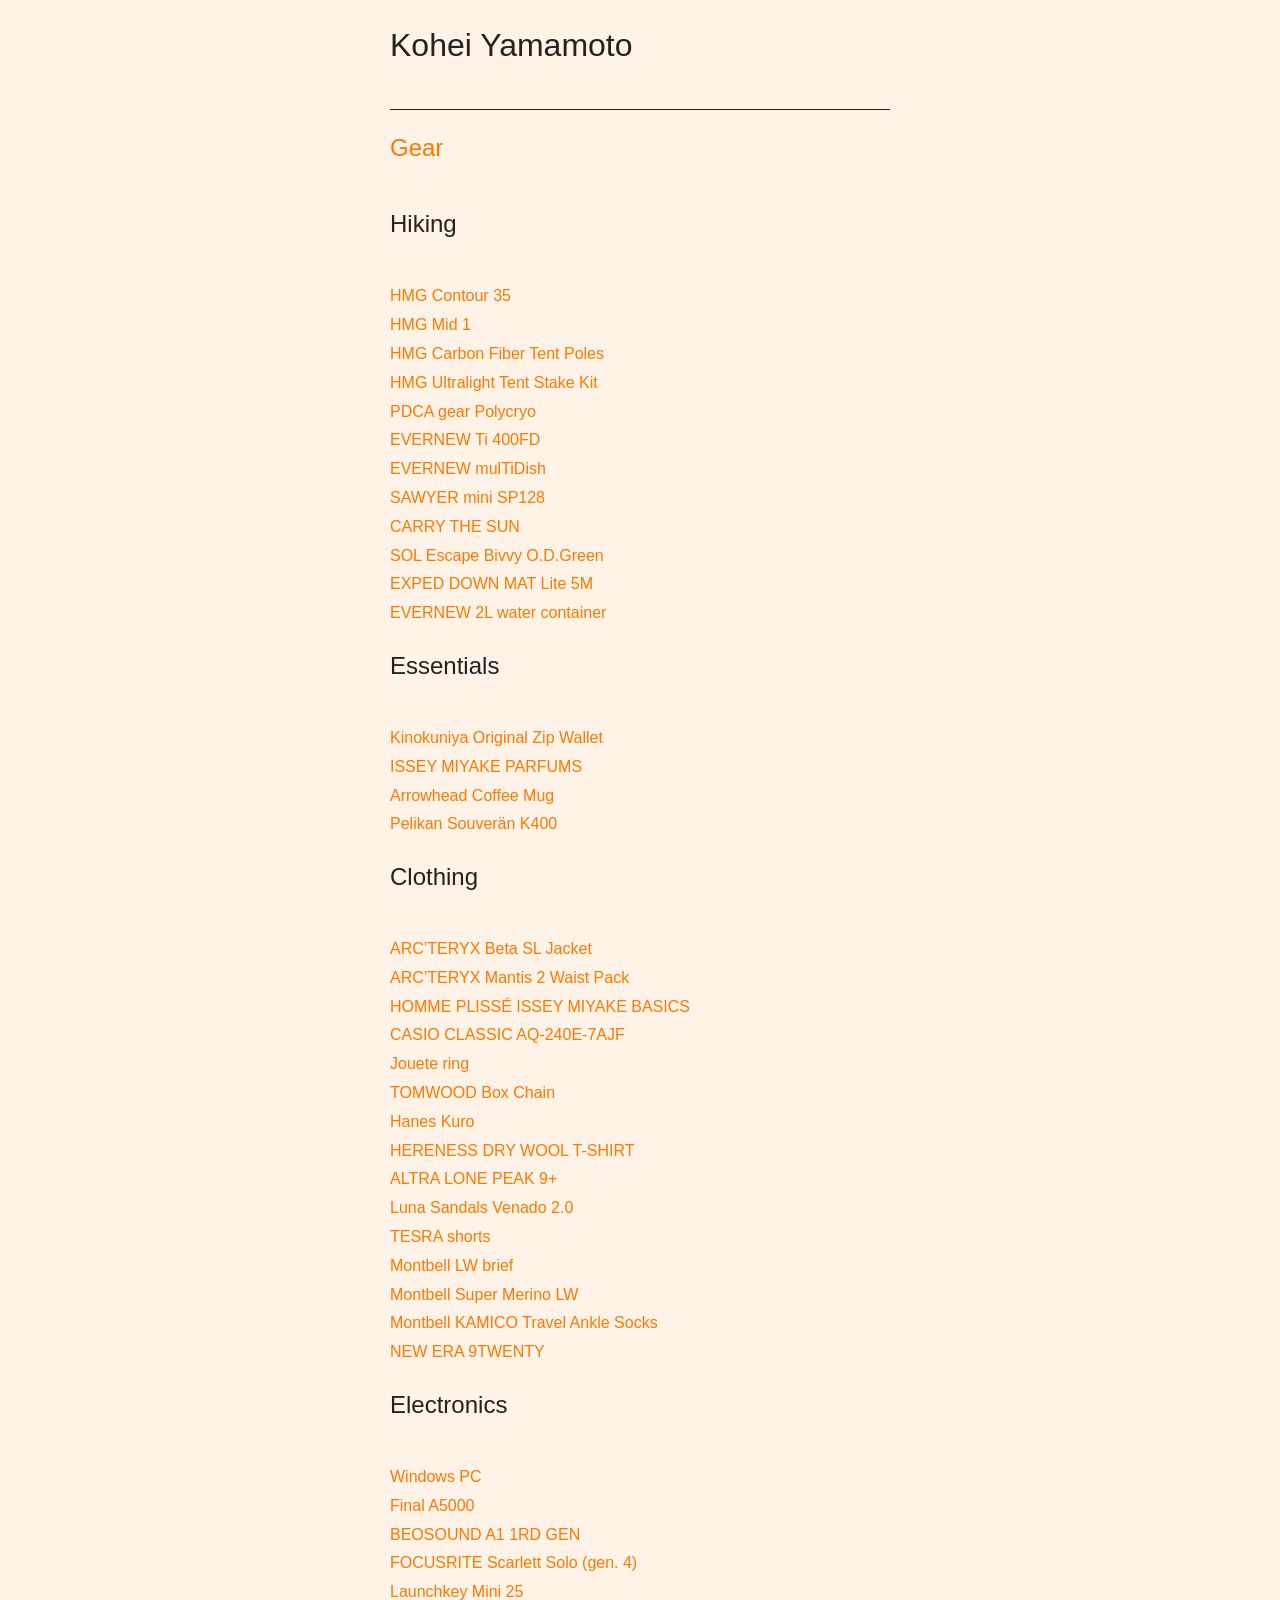
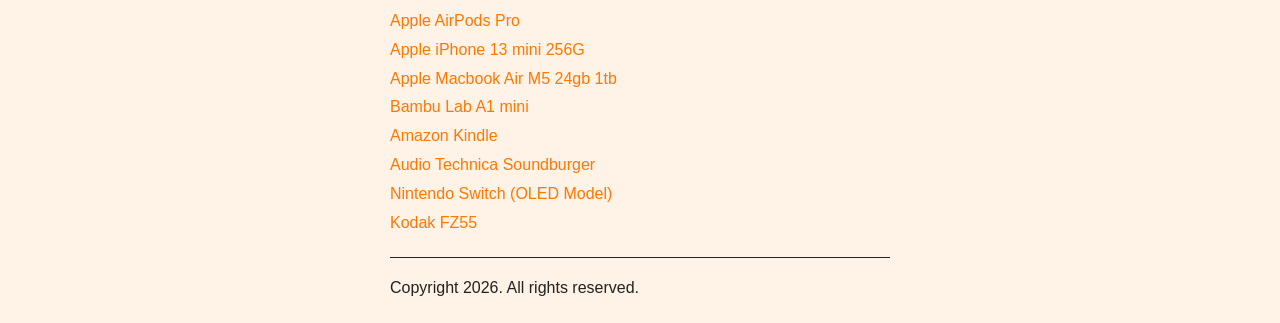
==== commit 9ce25faa: "サイト更新 2026-05-30 17:46" ====
--- a/index.html
+++ b/index.html
@@ -331,6 +331,13 @@
    >
   Nintendo Switch (OLED Model)
 </a>
+<br>
+<a href="https://amzn.to/4uGQrIk"
+   
+     target="_blank" rel="noopener noreferrer"
+   >
+  Kodak FZ55
+</a>
 </p>
 
     </section>
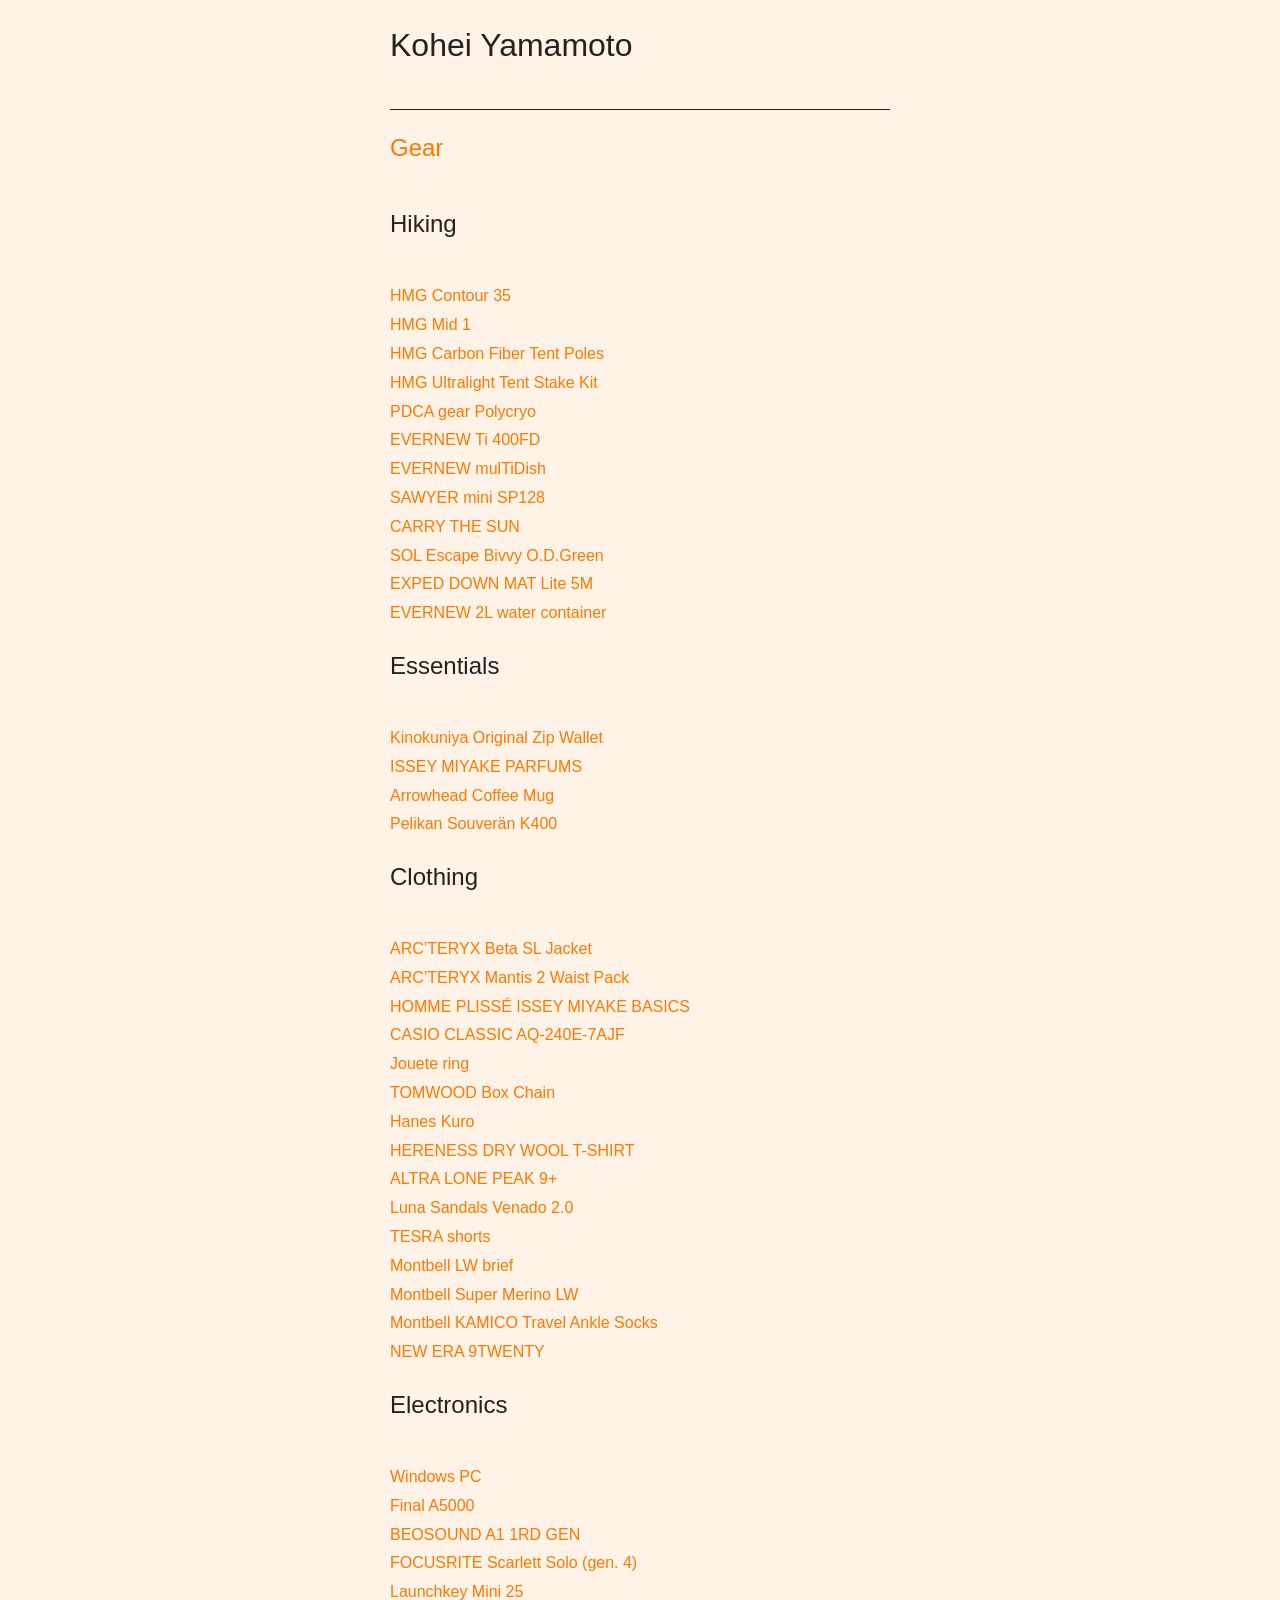
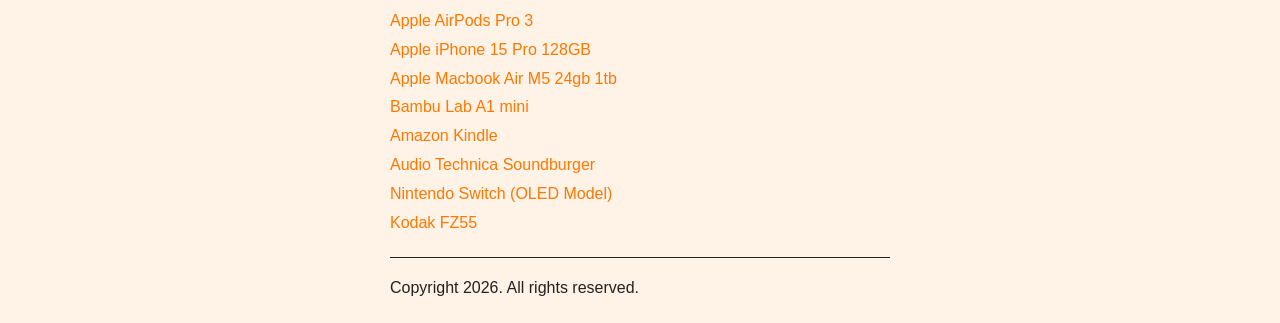
==== commit 839eee74: "サイト更新 2026-07-26 13:32" ====
--- a/index.html
+++ b/index.html
@@ -283,18 +283,18 @@
   Launchkey Mini 25
 </a>
 <br>
-<a href="https://support.apple.com/ja-jp/111861"
-   
-     target="_blank" rel="noopener noreferrer"
-   >
-  Apple AirPods Pro
-</a>
-<br>
-<a href="https://support.apple.com/ja-jp/111873"
-   
-     target="_blank" rel="noopener noreferrer"
-   >
-  Apple iPhone 13 mini 256G
+<a href="https://amzn.to/3TlWzYS"
+   
+     target="_blank" rel="noopener noreferrer"
+   >
+  Apple AirPods Pro 3
+</a>
+<br>
+<a href="https://amzn.to/4wmMgCi"
+   
+     target="_blank" rel="noopener noreferrer"
+   >
+  Apple iPhone 15 Pro 128GB
 </a>
 <br>
 <a href="https://amzn.to/4dsbFT4"
